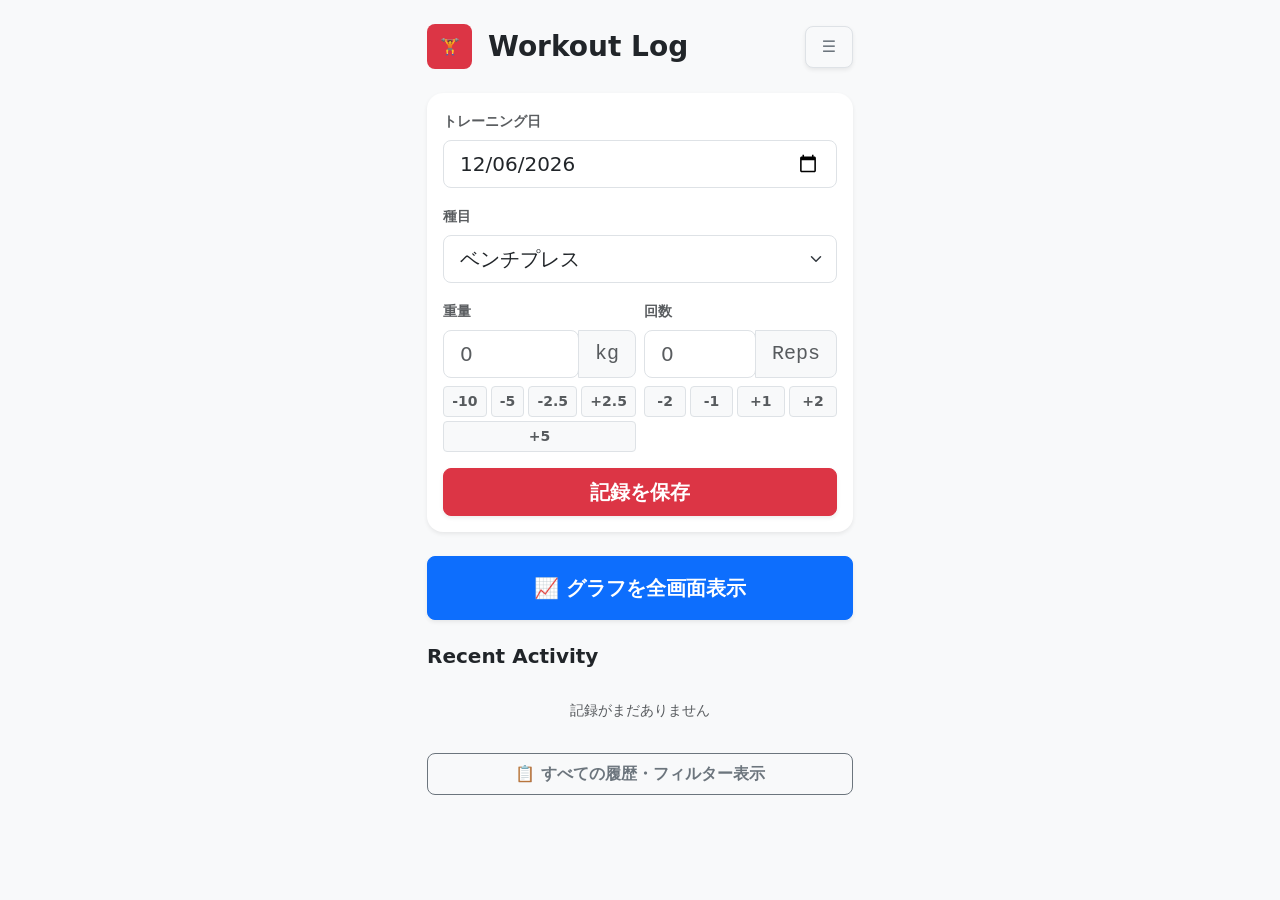
==== index.html @ b5d05ced "home.html→index.html" ====
<!DOCTYPE html>
<html lang="ja">
<head>
    <meta charset="UTF-8">
    <meta name="viewport" content="width=device-width, initial-scale=1.0, maximum-scale=1.0, user-scalable=no">
    <title>Workout Log PWA</title>
    <link rel="manifest" href="manifest.json">
    <link rel="apple-touch-icon" href="data:image/svg+xml;utf8,<svg xmlns='http://www.w3.org' viewBox='0 0 512 512' width='512' height='512'><rect width='512' height='512' rx='100' fill='%23ff5722'/><circle cx='256' cy='256' r='120' fill='%23ffffff'/><rect x='206' y='206' width='100' height='100' fill='%23ff5722'/></svg>">
    
    <!-- ローカルライブラリ・CSSの読み込み -->
    <link href="css/lib/bootstrap.min.css" rel="stylesheet">
    <link href="css/home.css" rel="stylesheet" >

    <script src="js/lib/dexie.min.js"></script>
    <script src="js/lib/chart.umd.min.js"></script>
    <script src="js/lib/bootstrap.min.js"></script>
</head>
<body>
    <!-- メインコンテナ（スマホ幅に最適化） -->
    <div class="container-sm py-4">
        
        <!-- ヘッダーエリア（右端にメニューを開く三本線ボタンを配置） -->
        <div class="d-flex align-items-center justify-content-between mb-4">
            <div class="d-flex align-items-center">
                <div class="header-icon bg-danger text-white rounded-3 p-2 me-3 d-flex align-items-center justify-content-center">
                    🏋️
                </div>
                <h1 class="h3 mb-0 fw-bold">Workout Log</h1>
            </div>
            <!-- ☰ ハンバーガーメニューを開くボタン（横からヌルッと出ます） -->
            <button class="btn btn-light border shadow-sm rounded-3 py-2 px-3 text-secondary" type="button" data-bs-toggle="offcanvas" data-bs-target="#menuOffcanvas" aria-controls="menuOffcanvas">
                ☰
            </button>
        </div>
        
        <!-- 1. 入力フォームエリア -->
        <div class="card border-0 shadow-sm rounded-4 p-3 mb-4">
            <div class="mb-3">
                <label class="form-label small fw-bold text-muted">トレーニング日</label>
                <input type="date" id="date-input" class="form-control form-control-lg rounded-3">
            </div>

            <div class="mb-3">
                <label class="form-label small fw-bold text-muted">種目</label>
                <select id="exercise-select" class="form-select form-select-lg rounded-3">
                    <option value="Bench Press">ベンチプレス</option>
                    <option value="Squat">スクワット</option>
                    <option value="Deadlift">デッドリフト</option>
                </select>
            </div>

            <!-- 重量と回数の入力 ＋ クイック増減ボタン -->
            <div class="row g-2 mb-3">
                <!-- 重量（kg）の増減 -->
                <div class="col-6">
                    <label class="form-label small fw-bold text-muted">重量</label>
                    <div class="input-group input-group-lg mb-2">
                        <input type="number" id="weight-input" class="form-control rounded-3" placeholder="0" inputmode="decimal">
                        <span class="input-group-text bg-light text-muted font-monospace small">kg</span>
                    </div>
                    <div class="d-flex flex-wrap gap-1">
                        <button class="btn btn-light btn-sm flex-fill border text-muted fw-bold" onclick="adjustValue('weight', -10)">-10</button>
                        <button class="btn btn-light btn-sm flex-fill border text-muted fw-bold" onclick="adjustValue('weight', -5)">-5</button>
                        <button class="btn btn-light btn-sm flex-fill border text-muted fw-bold" onclick="adjustValue('weight', -2.5)">-2.5</button>
                        <button class="btn btn-light btn-sm flex-fill border text-muted fw-bold" onclick="adjustValue('weight', 2.5)">+2.5</button>
                        <button class="btn btn-light btn-sm flex-fill border text-muted fw-bold" onclick="adjustValue('weight', 5)">+5</button>
                    </div>
                </div>

                <!-- 回数（Reps）の増減 -->
                <div class="col-6">
                    <label class="form-label small fw-bold text-muted">回数</label>
                    <div class="input-group input-group-lg mb-2">
                        <input type="number" id="reps-input" class="form-control rounded-3" placeholder="0" inputmode="numeric">
                        <span class="input-group-text bg-light text-muted font-monospace small">Reps</span>
                    </div>
                    <div class="d-flex flex-wrap gap-1">
                        <button class="btn btn-light btn-sm flex-fill border text-muted fw-bold" onclick="adjustValue('reps', -2)">-2</button>
                        <button class="btn btn-light btn-sm flex-fill border text-muted fw-bold" onclick="adjustValue('reps', -1)">-1</button>
                        <button class="btn btn-light btn-sm flex-fill border text-muted fw-bold" onclick="adjustValue('reps', 1)">+1</button>
                        <button class="btn btn-light btn-sm flex-fill border text-muted fw-bold" onclick="adjustValue('reps', 2)">+2</button>
                    </div>
                </div>
            </div>
            <button class="btn btn-danger btn-lg w-100 fw-bold rounded-3 shadow-sm" onclick="addRecord()">記録を保存</button>
        </div>

        <!-- 2. グラフ全画面表示ボタン -->
        <div class="mb-4">
            <button class="btn btn-primary btn-lg w-100 fw-bold rounded-3 shadow-sm py-3" onclick="openChartModal()">
                📈 グラフを全画面表示
            </button>
        </div>

        <!-- 3. メイン画面側の簡易履歴（直近5件のみを制限表示） -->
        <div class="mb-4">
            <h5 class="fw-bold mb-3 text-dark">Recent Activity</h5>
            <!-- JavaScriptでここに最新5件が自動生成されます -->
            <div id="recent-history-container" class="d-flex flex-column gap-2 mb-3"></div>
            
            <!-- 全履歴・フィルター画面を起動するボタン -->
            <button class="btn btn-outline-secondary w-100 fw-bold rounded-3 py-2" onclick="openHistoryModal()">
                📋 すべての履歴・フィルター表示
            </button>
        </div>

    </div> <!-- メインコンテナ終了 -->

    <!-- ==========================================
    4. ハンバーガーメニュー（データ管理をスッキリ収納）
    ========================================== -->
    <div class="offcanvas offcanvas-end bg-dark text-white" tabindex="-1" id="menuOffcanvas" aria-labelledby="menuOffcanvasLabel" style="max-width: 300px;">
        <div class="offcanvas-header border-bottom border-secondary py-3">
            <h5 class="offcanvas-title fw-bold text-warning" id="menuOffcanvasLabel">Menu</h5>
            <button type="button" class="btn-close btn-close-white" data-bs-dismiss="offcanvas" aria-label="Close"></button>
        </div>
        <div class="offcanvas-body p-3">
            <h6 class="fw-bold text-muted small text-uppercase mb-3">Data Management</h6>
            <p class="small text-white-50 mb-3">機種変更時のデータ移行時のバックアップを実施できます。</p>
            <div class="d-grid gap-2">
                <button class="btn btn-outline-light fw-bold text-start py-2.5" onclick="exportData()">📤 データを書き出す</button>
                <label class="btn btn-outline-warning fw-bold text-start mb-0 py-2.5" style="cursor: pointer;">
                    📥 データを読み込む
                    <input type="file" id="import-file" accept=".json" onchange="importData(event)" style="display:none;">
                </label>
            </div>
        </div>
    </div>


    <!-- ==========================================
    5. グラフ用全画面モーダル本体
    ========================================== -->
    <div class="modal fade" id="chartModal" tabindex="-1" aria-hidden="true">
        <div class="modal-dialog modal-fullscreen">
            <div class="modal-content border-0">
                <div class="modal-header bg-dark text-white border-0 py-3">
                    <h5 class="modal-title fw-bold" id="modal-title-text">Analytics</h5>
                    <button type="button" class="btn-close btn-close-white" onclick="closeChartModal()"></button>
                </div>
                <div class="modal-body bg-light p-3 d-flex flex-column">
                    
                    <!-- 期間切り替えタブ -->
                    <ul class="nav nav-pills nav-fill bg-white p-1 rounded-3 shadow-sm mb-2" id="periodTab">
                        <li class="nav-item">
                            <button class="nav-link active fw-bold py-2" id="btn-day" onclick="changePeriod('day')" type="button">日別</button>
                        </li>
                        <li class="nav-item">
                            <button class="nav-link fw-bold py-2" id="btn-month" onclick="changePeriod('month')" type="button">月別</button>
                        </li>
                        <li class="nav-item">
                            <button class="nav-link fw-bold py-2" id="btn-year" onclick="changePeriod('year')" type="button">年別</button>
                        </li>
                    </ul>
                    
                    <!-- 年別フィルター（月別選択時のみ自動出現） -->
                    <div id="year-filter-container" class="mb-2" style="display: none;">
                        <select id="year-select" class="form-select form-select-sm rounded-3 fw-bold text-muted" onchange="updateChart()"></select>
                    </div>
                    
                    <!-- グラフタイプ切り替えタブ -->
                    <ul class="nav nav-pills nav-fill bg-white p-1 rounded-3 mb-3 border shadow-sm" id="chartTypeTab" style="font-size: 14px;">
                        <li class="nav-item">
                            <button class="nav-link active fw-bold py-1 text-secondary" id="btn-type-line" onclick="changeChartType('line')" type="button">📈 折れ線 (最高回数)</button>
                        </li>
                        <li class="nav-item">
                            <button class="nav-link fw-bold py-1 text-secondary" id="btn-type-bar" onclick="changeChartType('bar')" type="button">📊 棒グラフ (総負荷量)</button>
                        </li>
                    </ul>
                    
                    <!-- グラフキャンバスエリア -->
                    <div class="card border-0 shadow-sm rounded-4 p-3 flex-grow-1 d-flex align-items-center justify-content-center bg-white" style="min-height: 300px;">
                        <canvas id="weightChart"></canvas>
                    </div>
                </div>
            </div>
        </div>
    </div>


    <!-- ==========================================
    6. 重量・日付フィルター付き 全画面履歴モーダル本体
    ========================================== -->
    <div class="modal fade" id="historyModal" tabindex="-1" aria-hidden="true">
        <div class="modal-dialog modal-fullscreen">
            <div class="modal-content border-0">
                <div class="modal-header bg-dark text-white border-0 py-3">
                    <h5 class="modal-title fw-bold" id="history-modal-title-text">All History Logs</h5>
                    <button type="button" class="btn-close btn-close-white" onclick="closeHistoryModal()"></button>
                </div>
                <div class="modal-body bg-light p-3 d-flex flex-column" style="overflow-y: auto;">
                    
                    <!-- 🟢 フィルター設定カード -->
                    <div class="card border-0 shadow-sm rounded-3 p-3 mb-3 bg-white">
                        <div class="row g-2">
                            <!-- 重量絞り込みセレクトボックス -->
                            <div class="col-12 mb-1">
                                <label class="form-label small fw-bold text-muted mb-1">重量で絞り込み</label>
                                <select id="filter-weight-select" class="form-select form-select-sm rounded-2 text-muted fw-bold" onchange="filterHistoryList()">
                                    <!-- 過去に扱った重量が自動で入ります -->
                                </select>
                            </div>
                            <!-- 日付範囲カレンダー -->
                            <div class="col-6">
                                <label class="form-label small fw-bold text-muted mb-1">開始日</label>
                                <input type="date" id="filter-start-date" class="form-control form-control-sm rounded-2 text-muted" onchange="filterHistoryList()">
                            </div>
                            <div class="col-6">
                                <label class="form-label small fw-bold text-muted mb-1">終了日</label>
                                <input type="date" id="filter-end-date" class="form-control form-control-sm rounded-2 text-muted" onchange="filterHistoryList()">
                            </div>
                        </div>
                    </div>

                    <!-- 🟢 フィルターされた全履歴が並ぶコンテナ -->
                    <div id="full-history-container" class="d-flex flex-column gap-2 pb-4">
                        <!-- ここにJavaScriptで1件ずつ履歴カードが出現します -->
                    </div>
                </div>
            </div>
        </div>
    </div>

    <!-- 自作ライブラリ-->
    <script src="js/app.js"></script>
    <script src="js/backup.js"></script>
    <script src="js/chart.js"></script>
</body>
</html>
---- css/home.css ----
/* 📄 css/home.css */

body {
    background-color: #f8f9fa;
    /* スマホ特有の「引っ張ってリロード」される不快なバウンス動きを防止 */
    overscroll-behavior-y: contain;
}

/* スマホ用コンテナの最大幅調整 */
.container-sm {
    max-width: 450px;
}

/* ヘッダーアイコンのサイズ固定 */
.header-icon {
    width: 45px;
    height: 45px;
}

/* 履歴リストの文字がスマホ画面からはみ出さないための調整 */
.history-list-item {
    font-size: 15px;
}

/* 履歴内の一発削除×ボタンのサイズ・配置調整 */
.btn-delete-item {
    width: 30px;
    height: 30px;
    line-height: 1;
}
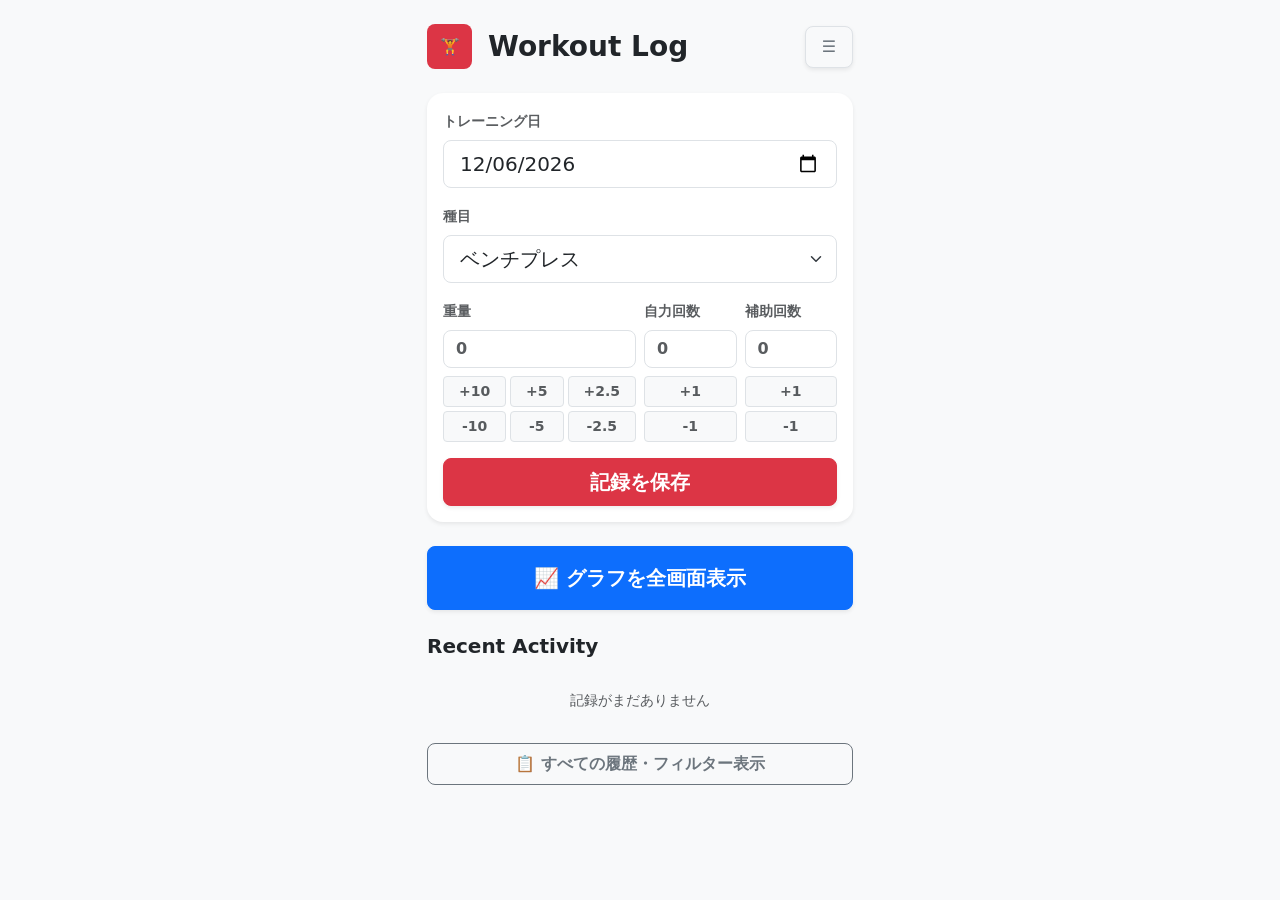
==== commit 21756ae5: "補助回数追加" ====
--- a/index.html
+++ b/index.html
@@ -16,10 +16,11 @@
     <script src="js/lib/bootstrap.min.js"></script>
 </head>
 <body>
+
     <!-- メインコンテナ（スマホ幅に最適化） -->
     <div class="container-sm py-4">
         
-        <!-- ヘッダーエリア（右端にメニューを開く三本線ボタンを配置） -->
+        <!-- ヘッダーエリア（右端にメニューボタンを配置） -->
         <div class="d-flex align-items-center justify-content-between mb-4">
             <div class="d-flex align-items-center">
                 <div class="header-icon bg-danger text-white rounded-3 p-2 me-3 d-flex align-items-center justify-content-center">
@@ -27,13 +28,12 @@
                 </div>
                 <h1 class="h3 mb-0 fw-bold">Workout Log</h1>
             </div>
-            <!-- ☰ ハンバーガーメニューを開くボタン（横からヌルッと出ます） -->
-            <button class="btn btn-light border shadow-sm rounded-3 py-2 px-3 text-secondary" type="button" data-bs-toggle="offcanvas" data-bs-target="#menuOffcanvas" aria-controls="menuOffcanvas">
+            <button class="btn btn-light border shadow-sm rounded-3 py-2 px-3 text-secondary" type="button" data-bs-toggle="offcanvas" data-bs-target="#menuOffcanvas">
                 ☰
             </button>
         </div>
         
-        <!-- 1. 入力フォームエリア -->
+        <!-- 1. 入力フォームカード（重量・自力・補助の3列構成） -->
         <div class="card border-0 shadow-sm rounded-4 p-3 mb-4">
             <div class="mb-3">
                 <label class="form-label small fw-bold text-muted">トレーニング日</label>
@@ -44,41 +44,49 @@
                 <label class="form-label small fw-bold text-muted">種目</label>
                 <select id="exercise-select" class="form-select form-select-lg rounded-3">
                     <option value="Bench Press">ベンチプレス</option>
-                    <option value="Squat">スクワット</option>
-                    <option value="Deadlift">デッドリフト</option>
+                    <option value="Dumbbell Press">ダンベルプレス</option>
                 </select>
             </div>
 
-            <!-- 重量と回数の入力 ＋ クイック増減ボタン -->
+            <!-- スマホの片手操作がしやすいよう、横並び3列のレイアウトに最適化 -->
             <div class="row g-2 mb-3">
-                <!-- 重量（kg）の増減 -->
+                <!-- 重量（kg） -->
                 <div class="col-6">
                     <label class="form-label small fw-bold text-muted">重量</label>
-                    <div class="input-group input-group-lg mb-2">
-                        <input type="number" id="weight-input" class="form-control rounded-3" placeholder="0" inputmode="decimal">
-                        <span class="input-group-text bg-light text-muted font-monospace small">kg</span>
+                    <div class="input-group input-group-md mb-2">
+                        <input type="number" id="weight-input" class="form-control rounded-3 fw-bold" placeholder="0" inputmode="decimal">
                     </div>
                     <div class="d-flex flex-wrap gap-1">
-                        <button class="btn btn-light btn-sm flex-fill border text-muted fw-bold" onclick="adjustValue('weight', -10)">-10</button>
-                        <button class="btn btn-light btn-sm flex-fill border text-muted fw-bold" onclick="adjustValue('weight', -5)">-5</button>
-                        <button class="btn btn-light btn-sm flex-fill border text-muted fw-bold" onclick="adjustValue('weight', -2.5)">-2.5</button>
-                        <button class="btn btn-light btn-sm flex-fill border text-muted fw-bold" onclick="adjustValue('weight', 2.5)">+2.5</button>
-                        <button class="btn btn-light btn-sm flex-fill border text-muted fw-bold" onclick="adjustValue('weight', 5)">+5</button>
-                    </div>
-                </div>
-
-                <!-- 回数（Reps）の増減 -->
-                <div class="col-6">
-                    <label class="form-label small fw-bold text-muted">回数</label>
-                    <div class="input-group input-group-lg mb-2">
-                        <input type="number" id="reps-input" class="form-control rounded-3" placeholder="0" inputmode="numeric">
-                        <span class="input-group-text bg-light text-muted font-monospace small">Reps</span>
-                    </div>
-                    <div class="d-flex flex-wrap gap-1">
-                        <button class="btn btn-light btn-sm flex-fill border text-muted fw-bold" onclick="adjustValue('reps', -2)">-2</button>
-                        <button class="btn btn-light btn-sm flex-fill border text-muted fw-bold" onclick="adjustValue('reps', -1)">-1</button>
-                        <button class="btn btn-light btn-sm flex-fill border text-muted fw-bold" onclick="adjustValue('reps', 1)">+1</button>
-                        <button class="btn btn-light btn-sm flex-fill border text-muted fw-bold" onclick="adjustValue('reps', 2)">+2</button>
+                        <button class="btn btn-light btn-sm flex-fill border text-muted fw-bold hold-btn" data-type="weight" data-amount="10">+10</button>
+                        <button class="btn btn-light btn-sm flex-fill border text-muted fw-bold hold-btn" data-type="weight" data-amount="5">+5</button>
+                        <button class="btn btn-light btn-sm flex-fill border text-muted fw-bold hold-btn" data-type="weight" data-amount="2.5">+2.5</button>
+                        <button class="btn btn-light btn-sm flex-fill border text-muted fw-bold hold-btn" data-type="weight" data-amount="-10">-10</button>
+                        <button class="btn btn-light btn-sm flex-fill border text-muted fw-bold hold-btn" data-type="weight" data-amount="-5">-5</button>
+                        <button class="btn btn-light btn-sm flex-fill border text-muted fw-bold hold-btn" data-type="weight" data-amount="-2.5">-2.5</button>
+                    </div>
+                </div>
+
+                <!-- 自力回数（Reps） -->
+                <div class="col-3">
+                    <label class="form-label small fw-bold text-muted">自力回数</label>
+                    <div class="input-group input-group-md mb-2">
+                        <input type="number" id="reps-input" class="form-control rounded-3 fw-bold" placeholder="0" inputmode="numeric">
+                    </div>
+                    <div class="d-flex flex-column gap-1">
+                        <button class="btn btn-light btn-sm border text-muted fw-bold py-1 hold-btn" data-type="reps" data-amount="1">+1</button>
+                        <button class="btn btn-light btn-sm border text-muted fw-bold py-1 hold-btn" data-type="reps" data-amount="-1">-1</button>
+                    </div>
+                </div>
+
+                <!-- 🟢 新設：補助回数（Assist Reps） -->
+                <div class="col-3">
+                    <label class="form-label small fw-bold text-muted text-nowrap">補助回数</label>
+                    <div class="input-group input-group-md mb-2">
+                        <input type="number" id="assist-input" class="form-control rounded-3 fw-bold" placeholder="0" inputmode="numeric">
+                    </div>
+                    <div class="d-flex flex-column gap-1">
+                        <button class="btn btn-light btn-sm border text-muted fw-bold py-1 hold-btn" data-type="assist" data-amount="1">+1</button>
+                        <button class="btn btn-light btn-sm border text-muted fw-bold py-1 hold-btn" data-type="assist" data-amount="-1">-1</button>
                     </div>
                 </div>
             </div>
@@ -92,10 +100,10 @@
             </button>
         </div>
 
-        <!-- 3. メイン画面側の簡易履歴（直近5件のみを制限表示） -->
+        <!-- 3. メイン画面側：直近5件制限の簡易履歴リスト -->
         <div class="mb-4">
             <h5 class="fw-bold mb-3 text-dark">Recent Activity</h5>
-            <!-- JavaScriptでここに最新5件が自動生成されます -->
+            <!-- ここにJavaScriptで最新5件が自動生成されます -->
             <div id="recent-history-container" class="d-flex flex-column gap-2 mb-3"></div>
             
             <!-- 全履歴・フィルター画面を起動するボタン -->
@@ -105,18 +113,17 @@
         </div>
 
     </div> <!-- メインコンテナ終了 -->
-
     <!-- ==========================================
-    4. ハンバーガーメニュー（データ管理をスッキリ収納）
+    4. ハンバーガーメニュー（データ管理を収納）
     ========================================== -->
-    <div class="offcanvas offcanvas-end bg-dark text-white" tabindex="-1" id="menuOffcanvas" aria-labelledby="menuOffcanvasLabel" style="max-width: 300px;">
+    <div class="offcanvas offcanvas-end bg-dark text-white" tabindex="-1" id="menuOffcanvas" style="max-width: 300px;">
         <div class="offcanvas-header border-bottom border-secondary py-3">
-            <h5 class="offcanvas-title fw-bold text-warning" id="menuOffcanvasLabel">Menu</h5>
-            <button type="button" class="btn-close btn-close-white" data-bs-dismiss="offcanvas" aria-label="Close"></button>
+            <h5 class="offcanvas-title fw-bold text-warning">Menu</h5>
+            <button type="button" class="btn-close btn-close-white" data-bs-dismiss="offcanvas"></button>
         </div>
         <div class="offcanvas-body p-3">
             <h6 class="fw-bold text-muted small text-uppercase mb-3">Data Management</h6>
-            <p class="small text-white-50 mb-3">機種変更時のデータ移行時のバックアップを実施できます。</p>
+            <p class="small text-white-50 mb-3">データ移行やバックアップはここで行えます。</p>
             <div class="d-grid gap-2">
                 <button class="btn btn-outline-light fw-bold text-start py-2.5" onclick="exportData()">📤 データを書き出す</button>
                 <label class="btn btn-outline-warning fw-bold text-start mb-0 py-2.5" style="cursor: pointer;">
@@ -129,7 +136,7 @@
 
 
     <!-- ==========================================
-    5. グラフ用全画面モーダル本体
+    5. グラフ用全画面モーダル本体（補助込みの選択肢を統合）
     ========================================== -->
     <div class="modal fade" id="chartModal" tabindex="-1" aria-hidden="true">
         <div class="modal-dialog modal-fullscreen">
@@ -142,29 +149,27 @@
                     
                     <!-- 期間切り替えタブ -->
                     <ul class="nav nav-pills nav-fill bg-white p-1 rounded-3 shadow-sm mb-2" id="periodTab">
+                        <li class="nav-item"><button class="nav-link active fw-bold py-2" id="btn-day" onclick="changePeriod('day')" type="button">日別</button></li>
+                        <li class="nav-item"><button class="nav-link fw-bold py-2" id="btn-month" onclick="changePeriod('month')" type="button">月別</button></li>
+                        <li class="nav-item"><button class="nav-link fw-bold py-2" id="btn-year" onclick="changePeriod('year')" type="button">年別</button></li>
+                    </ul>
+                    
+                    <!-- 年別フィルター（月別選択時のみ出現） -->
+                    <div id="year-filter-container" class="mb-2" style="display: none;">
+                        <select id="year-select" class="form-select form-select-sm rounded-3 fw-bold text-muted" onchange="updateChart()"></select>
+                    </div>
+                    
+                    <!-- 🟢 グラフタイプ切り替えタブ（3つのパターンに拡張） -->
+                    <ul class="nav nav-pills nav-fill bg-white p-1 rounded-3 mb-3 border shadow-sm" id="chartTypeTab" style="font-size: 13px;">
                         <li class="nav-item">
-                            <button class="nav-link active fw-bold py-2" id="btn-day" onclick="changePeriod('day')" type="button">日別</button>
+                            <button class="nav-link active fw-bold py-1 text-secondary" id="btn-type-line" onclick="changeChartType('line')" type="button">📈 自力のみ</button>
                         </li>
                         <li class="nav-item">
-                            <button class="nav-link fw-bold py-2" id="btn-month" onclick="changePeriod('month')" type="button">月別</button>
+                            <!-- 🟢 新設：補助回数込みの折れ線グラフ切り替えボタン -->
+                            <button class="nav-link fw-bold py-1 text-secondary" id="btn-type-line-assist" onclick="changeChartType('line-assist')" type="button">💪 補助込み</button>
                         </li>
                         <li class="nav-item">
-                            <button class="nav-link fw-bold py-2" id="btn-year" onclick="changePeriod('year')" type="button">年別</button>
-                        </li>
-                    </ul>
-                    
-                    <!-- 年別フィルター（月別選択時のみ自動出現） -->
-                    <div id="year-filter-container" class="mb-2" style="display: none;">
-                        <select id="year-select" class="form-select form-select-sm rounded-3 fw-bold text-muted" onchange="updateChart()"></select>
-                    </div>
-                    
-                    <!-- グラフタイプ切り替えタブ -->
-                    <ul class="nav nav-pills nav-fill bg-white p-1 rounded-3 mb-3 border shadow-sm" id="chartTypeTab" style="font-size: 14px;">
-                        <li class="nav-item">
-                            <button class="nav-link active fw-bold py-1 text-secondary" id="btn-type-line" onclick="changeChartType('line')" type="button">📈 折れ線 (最高回数)</button>
-                        </li>
-                        <li class="nav-item">
-                            <button class="nav-link fw-bold py-1 text-secondary" id="btn-type-bar" onclick="changeChartType('bar')" type="button">📊 棒グラフ (総負荷量)</button>
+                            <button class="nav-link fw-bold py-1 text-secondary" id="btn-type-bar" onclick="changeChartType('bar')" type="button">📊 総負荷量</button>
                         </li>
                     </ul>
                     
@@ -179,7 +184,7 @@
 
 
     <!-- ==========================================
-    6. 重量・日付フィルター付き 全画面履歴モーダル本体
+    6. 重量・補助・日付フィルター付き 全画面履歴モーダル本体
     ========================================== -->
     <div class="modal fade" id="historyModal" tabindex="-1" aria-hidden="true">
         <div class="modal-dialog modal-fullscreen">
@@ -190,14 +195,21 @@
                 </div>
                 <div class="modal-body bg-light p-3 d-flex flex-column" style="overflow-y: auto;">
                     
-                    <!-- 🟢 フィルター設定カード -->
+                    <!-- 🟢 フィルター設定カード（補助選択を追加） -->
                     <div class="card border-0 shadow-sm rounded-3 p-3 mb-3 bg-white">
                         <div class="row g-2">
-                            <!-- 重量絞り込みセレクトボックス -->
-                            <div class="col-12 mb-1">
+                            <!-- 重量絞り込み -->
+                            <div class="col-6">
                                 <label class="form-label small fw-bold text-muted mb-1">重量で絞り込み</label>
-                                <select id="filter-weight-select" class="form-select form-select-sm rounded-2 text-muted fw-bold" onchange="filterHistoryList()">
-                                    <!-- 過去に扱った重量が自動で入ります -->
+                                <select id="filter-weight-select" class="form-select form-select-sm rounded-2 text-muted fw-bold" onchange="filterHistoryList()"></select>
+                            </div>
+                            <!-- 🟢 新設：補助回数の有無フィルター -->
+                            <div class="col-6">
+                                <label class="form-label small fw-bold text-muted mb-1">補助回数</label>
+                                <select id="filter-assist-select" class="form-select form-select-sm rounded-2 text-muted fw-bold" onchange="filterHistoryList()">
+                                    <option value="all">すべて</option>
+                                    <option value="has-assist">補助ありのみ</option>
+                                    <option value="no-assist">自力のみ</option>
                                 </select>
                             </div>
                             <!-- 日付範囲カレンダー -->
@@ -212,16 +224,14 @@
                         </div>
                     </div>
 
-                    <!-- 🟢 フィルターされた全履歴が並ぶコンテナ -->
-                    <div id="full-history-container" class="d-flex flex-column gap-2 pb-4">
-                        <!-- ここにJavaScriptで1件ずつ履歴カードが出現します -->
-                    </div>
+                    <!-- フィルターされた全履歴が並ぶコンテナ -->
+                    <div id="full-history-container" class="d-flex flex-column gap-2 pb-4"></div>
                 </div>
             </div>
         </div>
     </div>
 
-    <!-- 自作ライブラリ-->
+    <!-- 各種JavaScriptライブラリの読み込み -->
     <script src="js/app.js"></script>
     <script src="js/backup.js"></script>
     <script src="js/chart.js"></script>
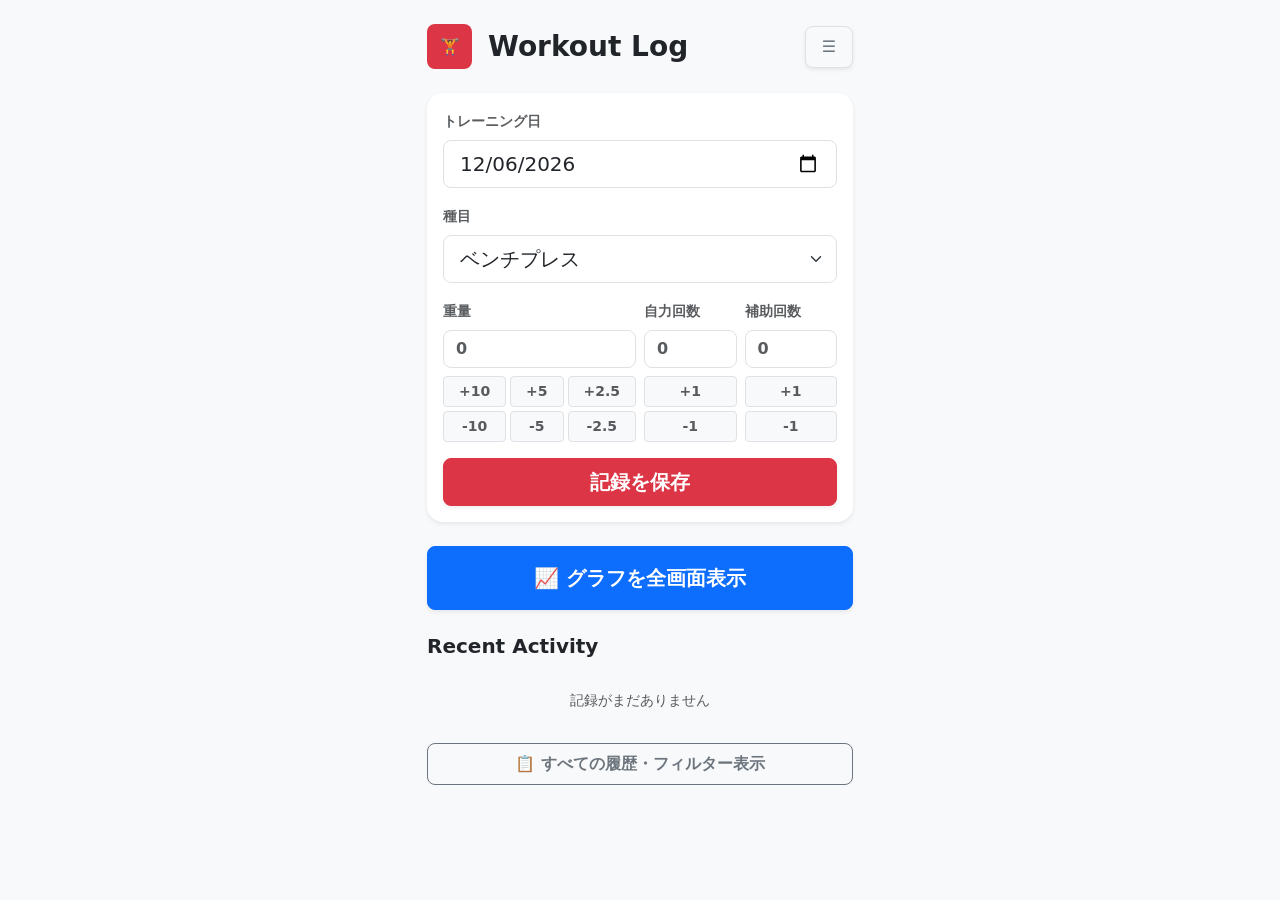
==== commit 7d540375: "補助込棒グラフ追加" ====
--- a/index.html
+++ b/index.html
@@ -134,9 +134,8 @@
         </div>
     </div>
 
-
     <!-- ==========================================
-    5. グラフ用全画面モーダル本体（補助込みの選択肢を統合）
+    5. グラフ用全画面モーダル本体（4つのタブに拡張）
     ========================================== -->
     <div class="modal fade" id="chartModal" tabindex="-1" aria-hidden="true">
         <div class="modal-dialog modal-fullscreen">
@@ -159,19 +158,27 @@
                         <select id="year-select" class="form-select form-select-sm rounded-3 fw-bold text-muted" onchange="updateChart()"></select>
                     </div>
                     
-                    <!-- 🟢 グラフタイプ切り替えタブ（3つのパターンに拡張） -->
-                    <ul class="nav nav-pills nav-fill bg-white p-1 rounded-3 mb-3 border shadow-sm" id="chartTypeTab" style="font-size: 13px;">
-                        <li class="nav-item">
-                            <button class="nav-link active fw-bold py-1 text-secondary" id="btn-type-line" onclick="changeChartType('line')" type="button">📈 自力のみ</button>
-                        </li>
-                        <li class="nav-item">
-                            <!-- 🟢 新設：補助回数込みの折れ線グラフ切り替えボタン -->
-                            <button class="nav-link fw-bold py-1 text-secondary" id="btn-type-line-assist" onclick="changeChartType('line-assist')" type="button">💪 補助込み</button>
-                        </li>
-                        <li class="nav-item">
-                            <button class="nav-link fw-bold py-1 text-secondary" id="btn-type-bar" onclick="changeChartType('bar')" type="button">📊 総負荷量</button>
-                        </li>
-                    </ul>
+                    <!-- 🟢 変更：グラフタイプ切り替えタブ（4つのパターンに拡張してスマホで行を分けました） -->
+                    <div class="card border-0 shadow-sm rounded-3 p-2 mb-3 bg-white">
+                        <!-- 上段：折れ線2択 -->
+                        <ul class="nav nav-pills nav-fill bg-light p-1 rounded-2 mb-1 border" id="chartTypeTabLine" style="font-size: 13px;">
+                            <li class="nav-item">
+                                <button class="nav-link active fw-bold py-1 text-secondary" id="btn-type-line" onclick="changeChartType('line')" type="button">📈 自力のみ (回数)</button>
+                            </li>
+                            <li class="nav-item">
+                                <button class="nav-link fw-bold py-1 text-secondary" id="btn-type-line-assist" onclick="changeChartType('line-assist')" type="button">💪 補助込み (回数)</button>
+                            </li>
+                        </ul>
+                        <!-- 下段：棒グラフ2択 -->
+                        <ul class="nav nav-pills nav-fill bg-light p-1 rounded-2 border" id="chartTypeTabBar" style="font-size: 13px;">
+                            <li class="nav-item">
+                                <button class="nav-link fw-bold py-1 text-secondary" id="btn-type-bar" onclick="changeChartType('bar')" type="button">📊 自力のみ (総重量)</button>
+                            </li>
+                            <li class="nav-item">
+                                <button class="nav-link fw-bold py-1 text-secondary" id="btn-type-bar-assist" onclick="changeChartType('bar-assist')" type="button">🧱 補助込み (総重量)</button>
+                            </li>
+                        </ul>
+                    </div>
                     
                     <!-- グラフキャンバスエリア -->
                     <div class="card border-0 shadow-sm rounded-4 p-3 flex-grow-1 d-flex align-items-center justify-content-center bg-white" style="min-height: 300px;">
@@ -195,7 +202,7 @@
                 </div>
                 <div class="modal-body bg-light p-3 d-flex flex-column" style="overflow-y: auto;">
                     
-                    <!-- 🟢 フィルター設定カード（補助選択を追加） -->
+                    <!-- フィルター設定カード -->
                     <div class="card border-0 shadow-sm rounded-3 p-3 mb-3 bg-white">
                         <div class="row g-2">
                             <!-- 重量絞り込み -->
@@ -203,7 +210,7 @@
                                 <label class="form-label small fw-bold text-muted mb-1">重量で絞り込み</label>
                                 <select id="filter-weight-select" class="form-select form-select-sm rounded-2 text-muted fw-bold" onchange="filterHistoryList()"></select>
                             </div>
-                            <!-- 🟢 新設：補助回数の有無フィルター -->
+                            <!-- 補助回数の有無フィルター -->
                             <div class="col-6">
                                 <label class="form-label small fw-bold text-muted mb-1">補助回数</label>
                                 <select id="filter-assist-select" class="form-select form-select-sm rounded-2 text-muted fw-bold" onchange="filterHistoryList()">
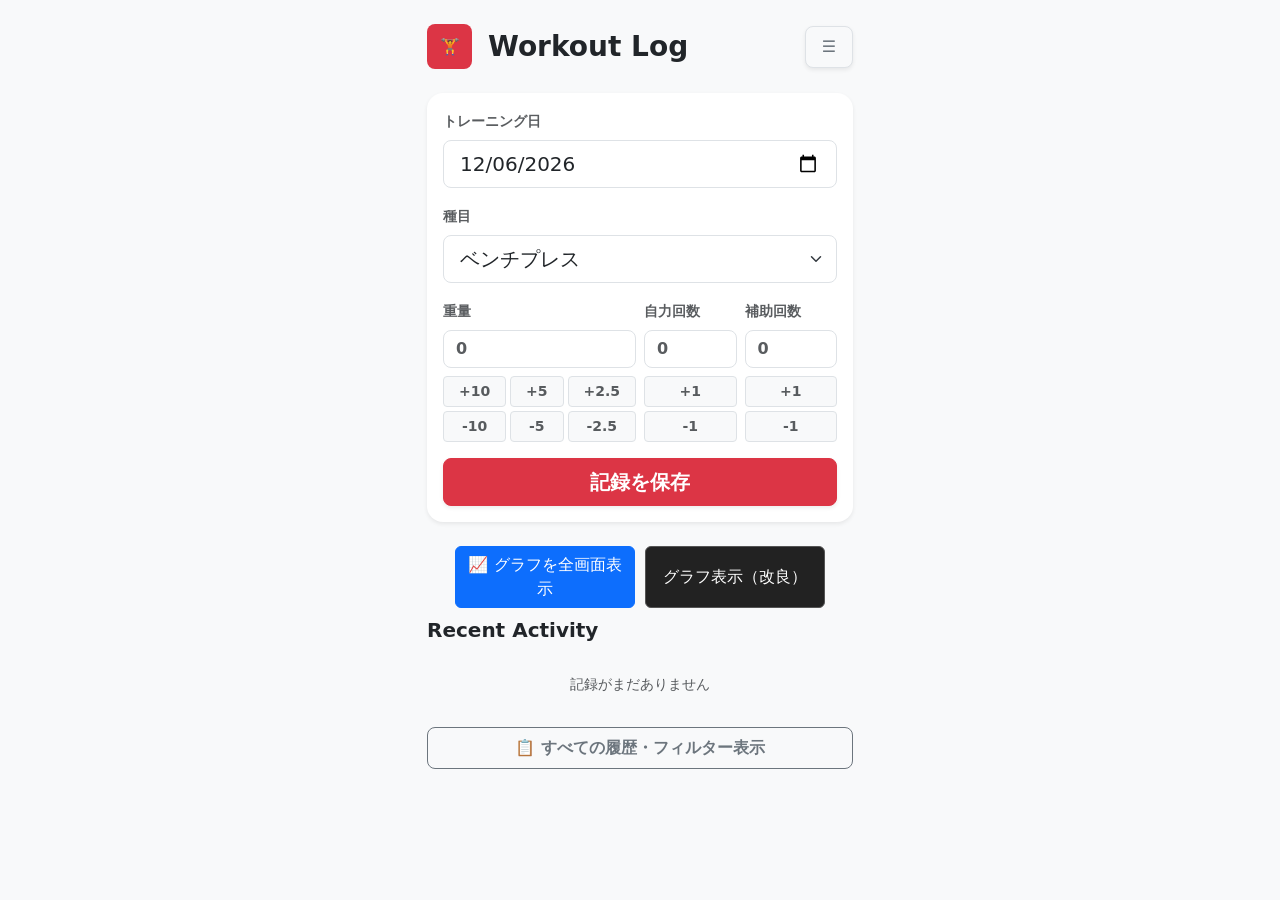
==== commit 3cc1361b: "グラフ描画改良版追加" ====
--- a/index.html
+++ b/index.html
@@ -1,38 +1,43 @@
 <!DOCTYPE html>
 <html lang="ja">
+
 <head>
     <meta charset="UTF-8">
     <meta name="viewport" content="width=device-width, initial-scale=1.0, maximum-scale=1.0, user-scalable=no">
     <title>Workout Log PWA</title>
     <link rel="manifest" href="manifest.json">
-    <link rel="apple-touch-icon" href="data:image/svg+xml;utf8,<svg xmlns='http://www.w3.org' viewBox='0 0 512 512' width='512' height='512'><rect width='512' height='512' rx='100' fill='%23ff5722'/><circle cx='256' cy='256' r='120' fill='%23ffffff'/><rect x='206' y='206' width='100' height='100' fill='%23ff5722'/></svg>">
-    
+    <link rel="apple-touch-icon"
+        href="data:image/svg+xml;utf8,<svg xmlns='http://www.w3.org' viewBox='0 0 512 512' width='512' height='512'><rect width='512' height='512' rx='100' fill='%23ff5722'/><circle cx='256' cy='256' r='120' fill='%23ffffff'/><rect x='206' y='206' width='100' height='100' fill='%23ff5722'/></svg>">
+
     <!-- ローカルライブラリ・CSSの読み込み -->
     <link href="css/lib/bootstrap.min.css" rel="stylesheet">
-    <link href="css/home.css" rel="stylesheet" >
+    <link href="css/home.css" rel="stylesheet">
 
     <script src="js/lib/dexie.min.js"></script>
     <script src="js/lib/chart.umd.min.js"></script>
     <script src="js/lib/bootstrap.min.js"></script>
 </head>
+
 <body>
 
     <!-- メインコンテナ（スマホ幅に最適化） -->
     <div class="container-sm py-4">
-        
+
         <!-- ヘッダーエリア（右端にメニューボタンを配置） -->
         <div class="d-flex align-items-center justify-content-between mb-4">
             <div class="d-flex align-items-center">
-                <div class="header-icon bg-danger text-white rounded-3 p-2 me-3 d-flex align-items-center justify-content-center">
+                <div
+                    class="header-icon bg-danger text-white rounded-3 p-2 me-3 d-flex align-items-center justify-content-center">
                     🏋️
                 </div>
                 <h1 class="h3 mb-0 fw-bold">Workout Log</h1>
             </div>
-            <button class="btn btn-light border shadow-sm rounded-3 py-2 px-3 text-secondary" type="button" data-bs-toggle="offcanvas" data-bs-target="#menuOffcanvas">
+            <button class="btn btn-light border shadow-sm rounded-3 py-2 px-3 text-secondary" type="button"
+                data-bs-toggle="offcanvas" data-bs-target="#menuOffcanvas">
                 ☰
             </button>
         </div>
-        
+
         <!-- 1. 入力フォームカード（重量・自力・補助の3列構成） -->
         <div class="card border-0 shadow-sm rounded-4 p-3 mb-4">
             <div class="mb-3">
@@ -54,15 +59,22 @@
                 <div class="col-6">
                     <label class="form-label small fw-bold text-muted">重量</label>
                     <div class="input-group input-group-md mb-2">
-                        <input type="number" id="weight-input" class="form-control rounded-3 fw-bold" placeholder="0" inputmode="decimal">
+                        <input type="number" id="weight-input" class="form-control rounded-3 fw-bold" placeholder="0"
+                            inputmode="decimal">
                     </div>
                     <div class="d-flex flex-wrap gap-1">
-                        <button class="btn btn-light btn-sm flex-fill border text-muted fw-bold hold-btn" data-type="weight" data-amount="10">+10</button>
-                        <button class="btn btn-light btn-sm flex-fill border text-muted fw-bold hold-btn" data-type="weight" data-amount="5">+5</button>
-                        <button class="btn btn-light btn-sm flex-fill border text-muted fw-bold hold-btn" data-type="weight" data-amount="2.5">+2.5</button>
-                        <button class="btn btn-light btn-sm flex-fill border text-muted fw-bold hold-btn" data-type="weight" data-amount="-10">-10</button>
-                        <button class="btn btn-light btn-sm flex-fill border text-muted fw-bold hold-btn" data-type="weight" data-amount="-5">-5</button>
-                        <button class="btn btn-light btn-sm flex-fill border text-muted fw-bold hold-btn" data-type="weight" data-amount="-2.5">-2.5</button>
+                        <button class="btn btn-light btn-sm flex-fill border text-muted fw-bold hold-btn"
+                            data-type="weight" data-amount="10">+10</button>
+                        <button class="btn btn-light btn-sm flex-fill border text-muted fw-bold hold-btn"
+                            data-type="weight" data-amount="5">+5</button>
+                        <button class="btn btn-light btn-sm flex-fill border text-muted fw-bold hold-btn"
+                            data-type="weight" data-amount="2.5">+2.5</button>
+                        <button class="btn btn-light btn-sm flex-fill border text-muted fw-bold hold-btn"
+                            data-type="weight" data-amount="-10">-10</button>
+                        <button class="btn btn-light btn-sm flex-fill border text-muted fw-bold hold-btn"
+                            data-type="weight" data-amount="-5">-5</button>
+                        <button class="btn btn-light btn-sm flex-fill border text-muted fw-bold hold-btn"
+                            data-type="weight" data-amount="-2.5">-2.5</button>
                     </div>
                 </div>
 
@@ -70,11 +82,14 @@
                 <div class="col-3">
                     <label class="form-label small fw-bold text-muted">自力回数</label>
                     <div class="input-group input-group-md mb-2">
-                        <input type="number" id="reps-input" class="form-control rounded-3 fw-bold" placeholder="0" inputmode="numeric">
+                        <input type="number" id="reps-input" class="form-control rounded-3 fw-bold" placeholder="0"
+                            inputmode="numeric">
                     </div>
                     <div class="d-flex flex-column gap-1">
-                        <button class="btn btn-light btn-sm border text-muted fw-bold py-1 hold-btn" data-type="reps" data-amount="1">+1</button>
-                        <button class="btn btn-light btn-sm border text-muted fw-bold py-1 hold-btn" data-type="reps" data-amount="-1">-1</button>
+                        <button class="btn btn-light btn-sm border text-muted fw-bold py-1 hold-btn" data-type="reps"
+                            data-amount="1">+1</button>
+                        <button class="btn btn-light btn-sm border text-muted fw-bold py-1 hold-btn" data-type="reps"
+                            data-amount="-1">-1</button>
                     </div>
                 </div>
 
@@ -82,11 +97,14 @@
                 <div class="col-3">
                     <label class="form-label small fw-bold text-muted text-nowrap">補助回数</label>
                     <div class="input-group input-group-md mb-2">
-                        <input type="number" id="assist-input" class="form-control rounded-3 fw-bold" placeholder="0" inputmode="numeric">
+                        <input type="number" id="assist-input" class="form-control rounded-3 fw-bold" placeholder="0"
+                            inputmode="numeric">
                     </div>
                     <div class="d-flex flex-column gap-1">
-                        <button class="btn btn-light btn-sm border text-muted fw-bold py-1 hold-btn" data-type="assist" data-amount="1">+1</button>
-                        <button class="btn btn-light btn-sm border text-muted fw-bold py-1 hold-btn" data-type="assist" data-amount="-1">-1</button>
+                        <button class="btn btn-light btn-sm border text-muted fw-bold py-1 hold-btn" data-type="assist"
+                            data-amount="1">+1</button>
+                        <button class="btn btn-light btn-sm border text-muted fw-bold py-1 hold-btn" data-type="assist"
+                            data-amount="-1">-1</button>
                     </div>
                 </div>
             </div>
@@ -94,10 +112,12 @@
         </div>
 
         <!-- 2. グラフ全画面表示ボタン -->
-        <div class="mb-4">
-            <button class="btn btn-primary btn-lg w-100 fw-bold rounded-3 shadow-sm py-3" onclick="openChartModal()">
-                📈 グラフを全画面表示
-            </button>
+        <div class="button-group" style="display: flex; gap: 10px; justify-content: center; margin-bottom: 10px;">
+            <button id="btn-fullscreen-original" class="btn btn-primary" style="flex: 1; max-width: 180px;" data-bs-toggle="modal"
+                data-bs-target="#chartModal">📈 グラフを全画面表示</button>
+            <button id="btn-fullscreen-advanced" class="btn btn-dark"
+                style="background-color: #222; color: #fff; border: 1px solid #555; flex: 1; max-width: 180px;"
+                data-bs-toggle="modal" data-bs-target="#chartModalAdvanced">グラフ表示（改良）</button>
         </div>
 
         <!-- 3. メイン画面側：直近5件制限の簡易履歴リスト -->
@@ -105,7 +125,7 @@
             <h5 class="fw-bold mb-3 text-dark">Recent Activity</h5>
             <!-- ここにJavaScriptで最新5件が自動生成されます -->
             <div id="recent-history-container" class="d-flex flex-column gap-2 mb-3"></div>
-            
+
             <!-- 全履歴・フィルター画面を起動するボタン -->
             <button class="btn btn-outline-secondary w-100 fw-bold rounded-3 py-2" onclick="openHistoryModal()">
                 📋 すべての履歴・フィルター表示
@@ -125,10 +145,12 @@
             <h6 class="fw-bold text-muted small text-uppercase mb-3">Data Management</h6>
             <p class="small text-white-50 mb-3">データ移行やバックアップはここで行えます。</p>
             <div class="d-grid gap-2">
-                <button class="btn btn-outline-light fw-bold text-start py-2.5" onclick="exportData()">📤 データを書き出す</button>
+                <button class="btn btn-outline-light fw-bold text-start py-2.5" onclick="exportData()">📤
+                    データを書き出す</button>
                 <label class="btn btn-outline-warning fw-bold text-start mb-0 py-2.5" style="cursor: pointer;">
                     📥 データを読み込む
-                    <input type="file" id="import-file" accept=".json" onchange="importData(event)" style="display:none;">
+                    <input type="file" id="import-file" accept=".json" onchange="importData(event)"
+                        style="display:none;">
                 </label>
             </div>
         </div>
@@ -137,51 +159,61 @@
     <!-- ==========================================
     5. グラフ用全画面モーダル本体（4つのタブに拡張）
     ========================================== -->
-    <div class="modal fade" id="chartModal" tabindex="-1" aria-hidden="true">
+    <div class="modal fade" id="chartModal" tabindex="-1">
         <div class="modal-dialog modal-fullscreen">
             <div class="modal-content border-0">
                 <div class="modal-header bg-dark text-white border-0 py-3">
                     <h5 class="modal-title fw-bold" id="modal-title-text">Analytics</h5>
-                    <button type="button" class="btn-close btn-close-white" onclick="closeChartModal()"></button>
+                    <button type="button" class="btn-close btn-close-white" data-bs-dismiss="modal"></button>
                 </div>
                 <div class="modal-body bg-light p-3 d-flex flex-column">
-                    
+
                     <!-- 期間切り替えタブ -->
                     <ul class="nav nav-pills nav-fill bg-white p-1 rounded-3 shadow-sm mb-2" id="periodTab">
-                        <li class="nav-item"><button class="nav-link active fw-bold py-2" id="btn-day" onclick="changePeriod('day')" type="button">日別</button></li>
-                        <li class="nav-item"><button class="nav-link fw-bold py-2" id="btn-month" onclick="changePeriod('month')" type="button">月別</button></li>
-                        <li class="nav-item"><button class="nav-link fw-bold py-2" id="btn-year" onclick="changePeriod('year')" type="button">年別</button></li>
+                        <li class="nav-item"><button class="nav-link active fw-bold py-2" id="btn-day"
+                                onclick="changePeriod('day')" type="button">日別</button></li>
+                        <li class="nav-item"><button class="nav-link fw-bold py-2" id="btn-month"
+                                onclick="changePeriod('month')" type="button">月別</button></li>
+                        <li class="nav-item"><button class="nav-link fw-bold py-2" id="btn-year"
+                                onclick="changePeriod('year')" type="button">年別</button></li>
                     </ul>
-                    
+
                     <!-- 年別フィルター（月別選択時のみ出現） -->
                     <div id="year-filter-container" class="mb-2" style="display: none;">
-                        <select id="year-select" class="form-select form-select-sm rounded-3 fw-bold text-muted" onchange="updateChart()"></select>
-                    </div>
-                    
+                        <select id="year-select" class="form-select form-select-sm rounded-3 fw-bold text-muted"
+                            onchange="updateChart()"></select>
+                    </div>
+
                     <!-- 🟢 変更：グラフタイプ切り替えタブ（4つのパターンに拡張してスマホで行を分けました） -->
                     <div class="card border-0 shadow-sm rounded-3 p-2 mb-3 bg-white">
                         <!-- 上段：折れ線2択 -->
-                        <ul class="nav nav-pills nav-fill bg-light p-1 rounded-2 mb-1 border" id="chartTypeTabLine" style="font-size: 13px;">
+                        <ul class="nav nav-pills nav-fill bg-light p-1 rounded-2 mb-1 border" id="chartTypeTabLine"
+                            style="font-size: 13px;">
                             <li class="nav-item">
-                                <button class="nav-link active fw-bold py-1 text-secondary" id="btn-type-line" onclick="changeChartType('line')" type="button">📈 自力のみ (回数)</button>
+                                <button class="nav-link active fw-bold py-1 text-secondary" id="btn-type-line"
+                                    onclick="changeChartType('line')" type="button">📈 自力のみ (回数)</button>
                             </li>
                             <li class="nav-item">
-                                <button class="nav-link fw-bold py-1 text-secondary" id="btn-type-line-assist" onclick="changeChartType('line-assist')" type="button">💪 補助込み (回数)</button>
+                                <button class="nav-link fw-bold py-1 text-secondary" id="btn-type-line-assist"
+                                    onclick="changeChartType('line-assist')" type="button">💪 補助込み (回数)</button>
                             </li>
                         </ul>
                         <!-- 下段：棒グラフ2択 -->
-                        <ul class="nav nav-pills nav-fill bg-light p-1 rounded-2 border" id="chartTypeTabBar" style="font-size: 13px;">
+                        <ul class="nav nav-pills nav-fill bg-light p-1 rounded-2 border" id="chartTypeTabBar"
+                            style="font-size: 13px;">
                             <li class="nav-item">
-                                <button class="nav-link fw-bold py-1 text-secondary" id="btn-type-bar" onclick="changeChartType('bar')" type="button">📊 自力のみ (総重量)</button>
+                                <button class="nav-link fw-bold py-1 text-secondary" id="btn-type-bar"
+                                    onclick="changeChartType('bar')" type="button">📊 自力のみ (総重量)</button>
                             </li>
                             <li class="nav-item">
-                                <button class="nav-link fw-bold py-1 text-secondary" id="btn-type-bar-assist" onclick="changeChartType('bar-assist')" type="button">🧱 補助込み (総重量)</button>
+                                <button class="nav-link fw-bold py-1 text-secondary" id="btn-type-bar-assist"
+                                    onclick="changeChartType('bar-assist')" type="button">🧱 補助込み (総重量)</button>
                             </li>
                         </ul>
                     </div>
-                    
-                    <!-- グラフキャンバスエリア -->
-                    <div class="card border-0 shadow-sm rounded-4 p-3 flex-grow-1 d-flex align-items-center justify-content-center bg-white" style="min-height: 300px;">
+                    <!-- グラフ表示エリア -->
+                    <div class="card border-0 shadow-sm rounded-4 p-3 flex-grow-1 d-flex align-items-center justify-content-center bg-white"
+                        style="min-height: 300px;">
                         <canvas id="weightChart"></canvas>
                     </div>
                 </div>
@@ -189,6 +221,79 @@
         </div>
     </div>
 
+    <!-- ==========================================
+    5-2. 【修正完全版】グラフ用全画面モーダル本体（改良版専用・白背景）
+    ========================================== -->
+    <div class="modal fade" id="chartModalAdvanced" tabindex="-1">
+        <div class="modal-dialog modal-fullscreen">
+            <div class="modal-content border-0">
+                <div class="modal-header bg-dark text-white border-0 py-3">
+                    <h5 class="modal-title fw-bold">Analytics（改良版）</h5>
+                    <!-- 🟢 onclickを排除し、Bootstrap標準のデータ属性のみで安全に閉じる -->
+                    <button type="button" class="btn-close btn-close-white" data-bs-dismiss="modal"></button>
+                </div>
+                <div class="modal-body bg-light p-3 d-flex flex-column">
+
+                    <!-- 期間切り替えタブ（改良版専用のイベントを呼ぶ） -->
+                    <ul class="nav nav-pills nav-fill bg-white p-1 rounded-3 shadow-sm mb-2" id="periodTabAdvanced">
+                        <li class="nav-item"><button class="nav-link active fw-bold py-2" id="btn-day-adv"
+                                onclick="changePeriodAdvanced('day')" type="button">日別</button></li>
+                        <li class="nav-item"><button class="nav-link fw-bold py-2" id="btn-month-adv"
+                                onclick="changePeriodAdvanced('month')" type="button">月別</button></li>
+                        <li class="nav-item"><button class="nav-link fw-bold py-2" id="btn-year-adv"
+                                onclick="changePeriodAdvanced('year')" type="button">年別</button></li>
+                    </ul>
+
+                    <!-- 年別フィルター（月別選択時のみ出現） -->
+                    <div id="year-filter-container-advanced" class="mb-2" style="display: none;">
+                        <select id="year-select-advanced"
+                            class="form-select form-select-sm rounded-3 fw-bold text-muted"
+                            onchange="updateAdvancedChart()"></select>
+                    </div>
+
+                    <!-- グラフタイプ切り替えタブ（改良版専用のイベントを呼ぶ） -->
+                    <div class="card border-0 shadow-sm rounded-3 p-2 mb-3 bg-white">
+                        <ul class="nav nav-pills nav-fill bg-light p-1 rounded-2 mb-1 border"
+                            id="chartTypeTabLineAdvanced" style="font-size: 13px;">
+                            <li class="nav-item"><button class="nav-link active fw-bold py-1 text-secondary"
+                                    id="btn-type-line-adv" onclick="changeChartTypeAdvanced('line')" type="button">📈
+                                    自力のみ (回数)</button></li>
+                            <li class="nav-item"><button class="nav-link fw-bold py-1 text-secondary"
+                                    id="btn-type-line-assist-adv" onclick="changeChartTypeAdvanced('line-assist')"
+                                    type="button">💪 補助込み (回数)</button></li>
+                        </ul>
+                        <ul class="nav nav-pills nav-fill bg-light p-1 rounded-2 border" id="chartTypeTabBarAdvanced"
+                            style="font-size: 13px;">
+                            <li class="nav-item"><button class="nav-link fw-bold py-1 text-secondary"
+                                    id="btn-type-bar-adv" onclick="changeChartTypeAdvanced('bar')" type="button">📊 自力のみ
+                                    (総重量)</button></li>
+                            <li class="nav-item"><button class="nav-link fw-bold py-1 text-secondary"
+                                    id="btn-type-bar-assist-adv" onclick="changeChartTypeAdvanced('bar-assist')"
+                                    type="button">🧱 補助込み (総重量)</button></li>
+                        </ul>
+                    </div>
+
+                    <!-- 🟢 フィルタ用：二段階チップ形式（ここだけ黒背景のボタンエリアになります） -->
+                    <div
+                        style="text-align: center; margin-bottom: 15px; background: #1a1a1a; padding: 10px; border-radius: 8px;">
+                        <!-- ① まずは10の位を選ぶエリア -->
+                        <div id="weightGroupContainerAdvanced"
+                            style="display: flex; flex-wrap: wrap; gap: 6px; justify-content: center; margin-bottom: 8px;">
+                        </div>
+                        <div style="border-top: 1px solid #333; margin: 5px 0;"></div>
+                        <!-- ② 選んだ10の位の細かい重量が出るエリア -->
+                        <div id="weightButtonContainerAdvanced"
+                            style="display: flex; flex-wrap: wrap; gap: 8px; justify-content: center;"></div>
+                    </div>
+
+                    <!-- グラフ表示エリア（白背景のまま、キャンバスIDだけAdvancedに変更） -->
+                    <div class="chart-container" style="position: relative; height:50vh; width:100%">
+                        <canvas id="weightChartAdvanced"></canvas>
+                    </div>
+                </div>
+            </div>
+        </div>
+    </div>
 
     <!-- ==========================================
     6. 重量・補助・日付フィルター付き 全画面履歴モーダル本体
@@ -201,19 +306,23 @@
                     <button type="button" class="btn-close btn-close-white" onclick="closeHistoryModal()"></button>
                 </div>
                 <div class="modal-body bg-light p-3 d-flex flex-column" style="overflow-y: auto;">
-                    
+
                     <!-- フィルター設定カード -->
                     <div class="card border-0 shadow-sm rounded-3 p-3 mb-3 bg-white">
                         <div class="row g-2">
                             <!-- 重量絞り込み -->
                             <div class="col-6">
                                 <label class="form-label small fw-bold text-muted mb-1">重量で絞り込み</label>
-                                <select id="filter-weight-select" class="form-select form-select-sm rounded-2 text-muted fw-bold" onchange="filterHistoryList()"></select>
+                                <select id="filter-weight-select"
+                                    class="form-select form-select-sm rounded-2 text-muted fw-bold"
+                                    onchange="filterHistoryList()"></select>
                             </div>
                             <!-- 補助回数の有無フィルター -->
                             <div class="col-6">
                                 <label class="form-label small fw-bold text-muted mb-1">補助回数</label>
-                                <select id="filter-assist-select" class="form-select form-select-sm rounded-2 text-muted fw-bold" onchange="filterHistoryList()">
+                                <select id="filter-assist-select"
+                                    class="form-select form-select-sm rounded-2 text-muted fw-bold"
+                                    onchange="filterHistoryList()">
                                     <option value="all">すべて</option>
                                     <option value="has-assist">補助ありのみ</option>
                                     <option value="no-assist">自力のみ</option>
@@ -222,11 +331,15 @@
                             <!-- 日付範囲カレンダー -->
                             <div class="col-6">
                                 <label class="form-label small fw-bold text-muted mb-1">開始日</label>
-                                <input type="date" id="filter-start-date" class="form-control form-control-sm rounded-2 text-muted" onchange="filterHistoryList()">
+                                <input type="date" id="filter-start-date"
+                                    class="form-control form-control-sm rounded-2 text-muted"
+                                    onchange="filterHistoryList()">
                             </div>
                             <div class="col-6">
                                 <label class="form-label small fw-bold text-muted mb-1">終了日</label>
-                                <input type="date" id="filter-end-date" class="form-control form-control-sm rounded-2 text-muted" onchange="filterHistoryList()">
+                                <input type="date" id="filter-end-date"
+                                    class="form-control form-control-sm rounded-2 text-muted"
+                                    onchange="filterHistoryList()">
                             </div>
                         </div>
                     </div>
@@ -242,5 +355,7 @@
     <script src="js/app.js"></script>
     <script src="js/backup.js"></script>
     <script src="js/chart.js"></script>
+    <script src="js/chart_advanced.js"></script>
 </body>
-</html>
+
+</html>
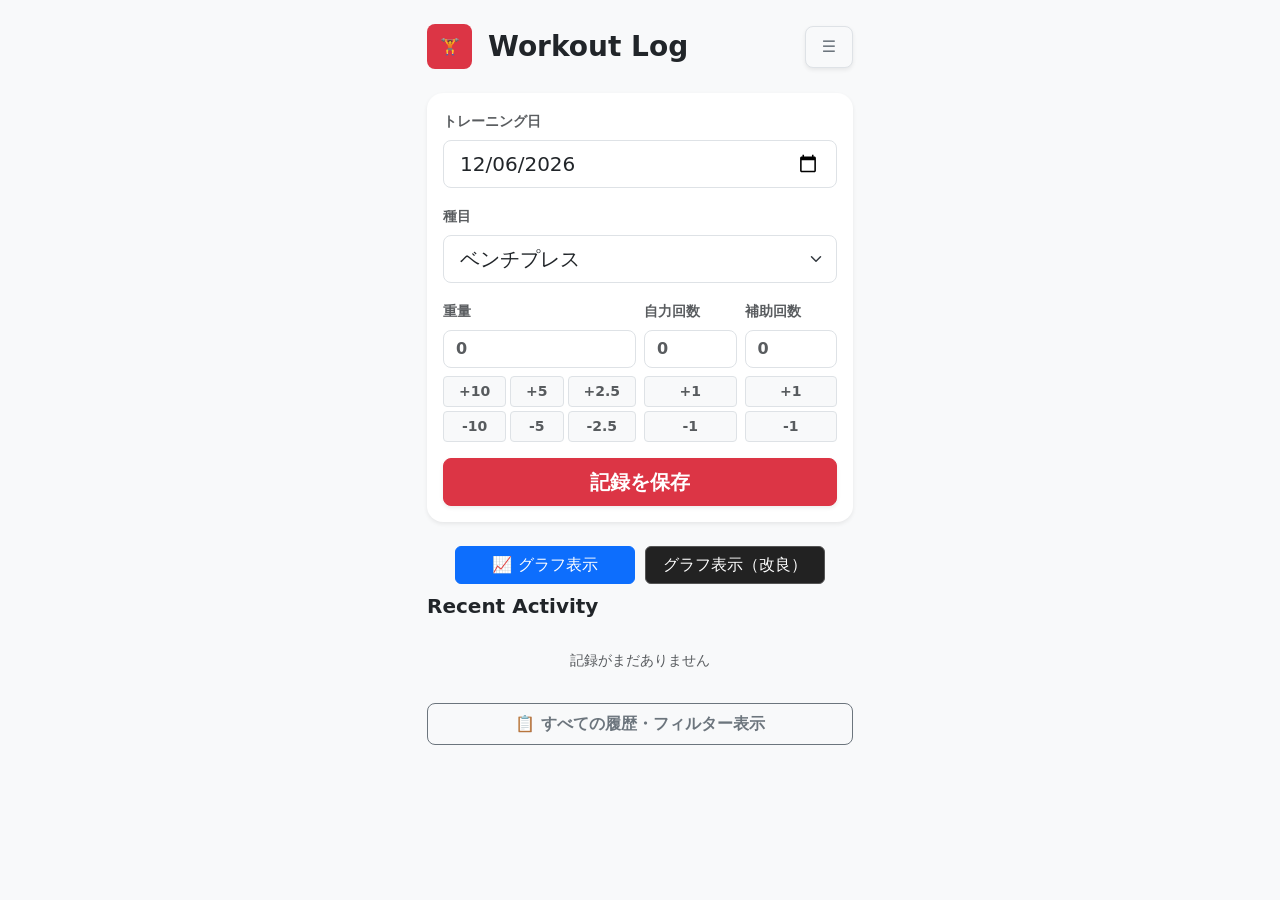
==== commit 02cf3fe9: "表示微修正" ====
--- a/index.html
+++ b/index.html
@@ -114,7 +114,7 @@
         <!-- 2. グラフ全画面表示ボタン -->
         <div class="button-group" style="display: flex; gap: 10px; justify-content: center; margin-bottom: 10px;">
             <button id="btn-fullscreen-original" class="btn btn-primary" style="flex: 1; max-width: 180px;" data-bs-toggle="modal"
-                data-bs-target="#chartModal">📈 グラフを全画面表示</button>
+                data-bs-target="#chartModal">📈 グラフ表示</button>
             <button id="btn-fullscreen-advanced" class="btn btn-dark"
                 style="background-color: #222; color: #fff; border: 1px solid #555; flex: 1; max-width: 180px;"
                 data-bs-toggle="modal" data-bs-target="#chartModalAdvanced">グラフ表示（改良）</button>
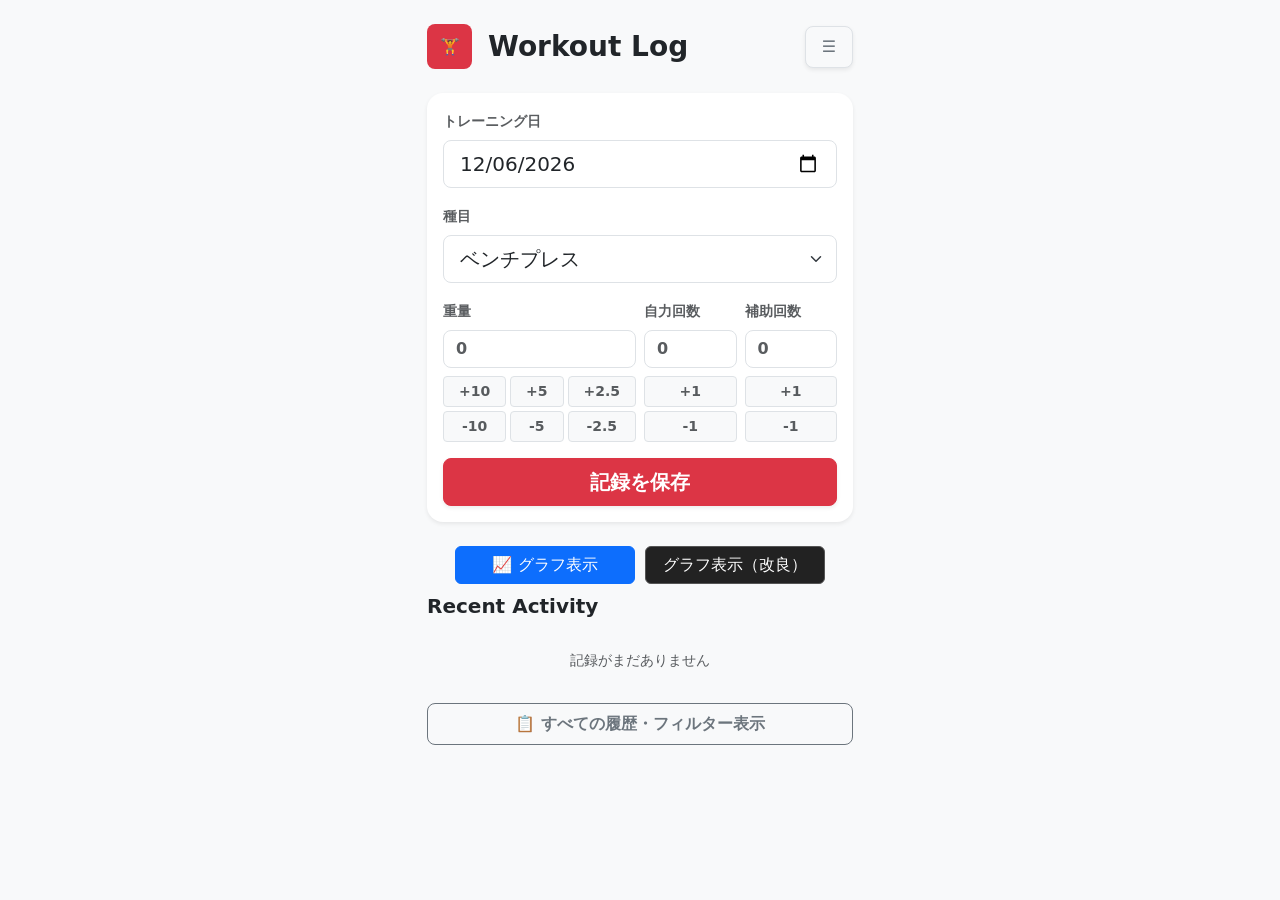
==== commit 91ed4439: "グラフ色変更、記録保存時に回数0でも保存できるように修正" ====
--- a/index.html
+++ b/index.html
@@ -113,8 +113,8 @@
 
         <!-- 2. グラフ全画面表示ボタン -->
         <div class="button-group" style="display: flex; gap: 10px; justify-content: center; margin-bottom: 10px;">
-            <button id="btn-fullscreen-original" class="btn btn-primary" style="flex: 1; max-width: 180px;" data-bs-toggle="modal"
-                data-bs-target="#chartModal">📈 グラフ表示</button>
+            <button id="btn-fullscreen-original" class="btn btn-primary" style="flex: 1; max-width: 180px;"
+                data-bs-toggle="modal" data-bs-target="#chartModal">📈 グラフ表示</button>
             <button id="btn-fullscreen-advanced" class="btn btn-dark"
                 style="background-color: #222; color: #fff; border: 1px solid #555; flex: 1; max-width: 180px;"
                 data-bs-toggle="modal" data-bs-target="#chartModalAdvanced">グラフ表示（改良）</button>
@@ -351,6 +351,31 @@
         </div>
     </div>
 
+    <!-- 更新チェック -->
+    <script>
+        if ('serviceWorker' in navigator) {
+            window.addEventListener('load', () => {
+                navigator.serviceWorker.register('sw.js')
+                    .then((registration) => {
+                        //console.log('Service Worker 登録成功');
+                        // アプリ起動時に常に更新チェックをかける
+                        registration.update();
+                    })
+                    .catch((error) => {
+                        console.error('Service Worker 登録失敗:', error);
+                    });
+            });
+
+            // 新しいService Workerに切り替わったら自動で画面を1回リロード
+            let refreshing = false;
+            navigator.serviceWorker.addEventListener('controllerchange', () => {
+                if (!refreshing) {
+                    refreshing = true;
+                    window.location.reload();
+                }
+            });
+        }
+    </script>
     <!-- 各種JavaScriptライブラリの読み込み -->
     <script src="js/app.js"></script>
     <script src="js/backup.js"></script>
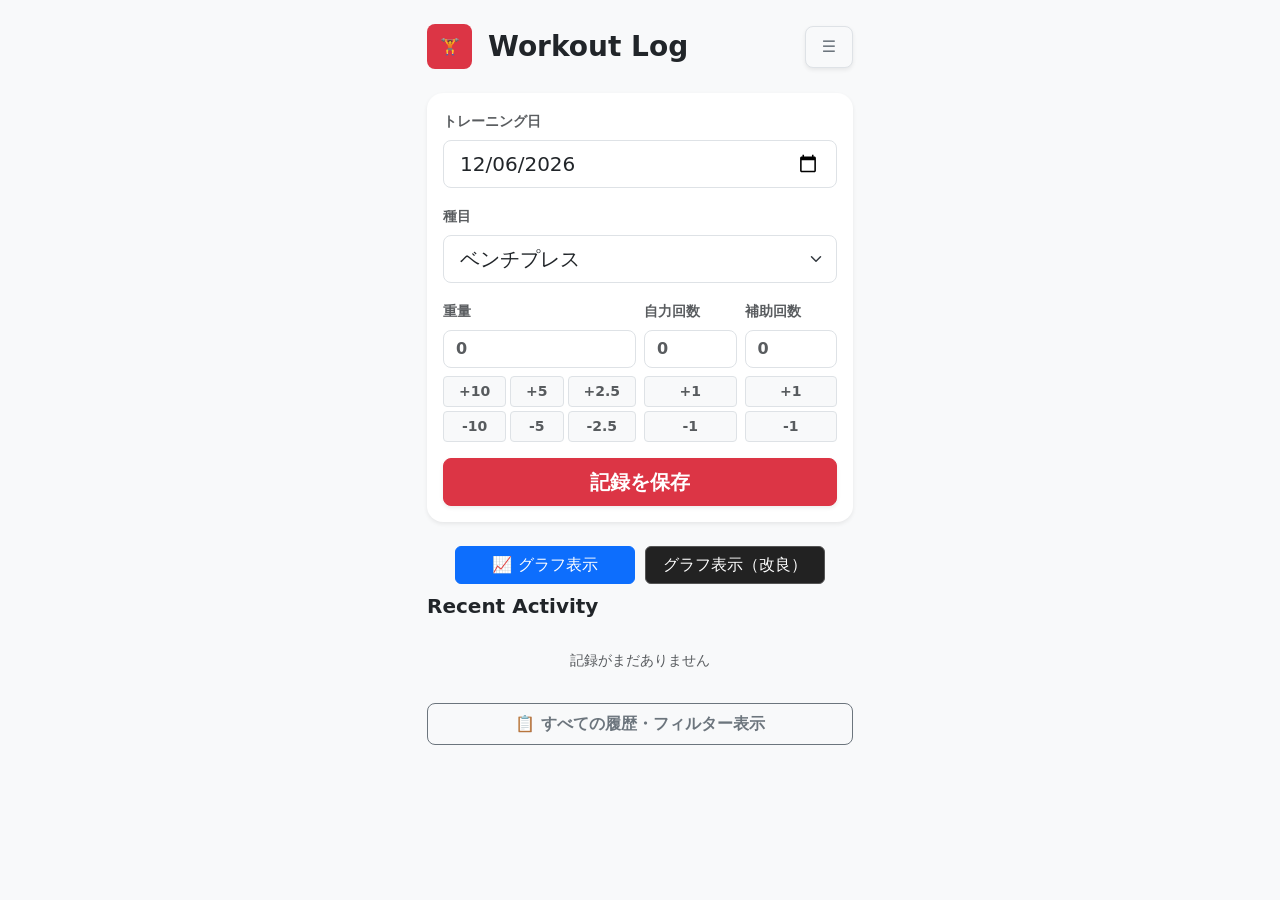
==== commit 026428c8: "更新処理修正" ====
--- a/index.html
+++ b/index.html
@@ -164,7 +164,7 @@
             <div class="modal-content border-0">
                 <div class="modal-header bg-dark text-white border-0 py-3">
                     <h5 class="modal-title fw-bold" id="modal-title-text">Analytics</h5>
-                    <button type="button" class="btn-close btn-close-white" data-bs-dismiss="modal"></button>
+                    <button type="button" class="btn-close btn-close-white" data-bs-dismiss="modal" data-bs-focus="false"></button>
                 </div>
                 <div class="modal-body bg-light p-3 d-flex flex-column">
 
@@ -230,7 +230,7 @@
                 <div class="modal-header bg-dark text-white border-0 py-3">
                     <h5 class="modal-title fw-bold">Analytics（改良版）</h5>
                     <!-- 🟢 onclickを排除し、Bootstrap標準のデータ属性のみで安全に閉じる -->
-                    <button type="button" class="btn-close btn-close-white" data-bs-dismiss="modal"></button>
+                    <button type="button" class="btn-close btn-close-white" data-bs-dismiss="modal" data-bs-focus="false"></button>
                 </div>
                 <div class="modal-body bg-light p-3 d-flex flex-column">
 
@@ -360,6 +360,13 @@
                         //console.log('Service Worker 登録成功');
                         // アプリ起動時に常に更新チェックをかける
                         registration.update();
+
+                        if (registration.waiting) {
+                            // 裏で待機していた最新版（新しい色）に主導権を切り替える合図を送る
+                            registration.waiting.postMessage({ action: 'skipWaiting' });
+                            // iOSの自動リロード無視バグを突破するために、100ミリ秒後に強制リロードをかける
+                            setTimeout(() => { window.location.reload(); }, 100);
+                        }
                     })
                     .catch((error) => {
                         console.error('Service Worker 登録失敗:', error);
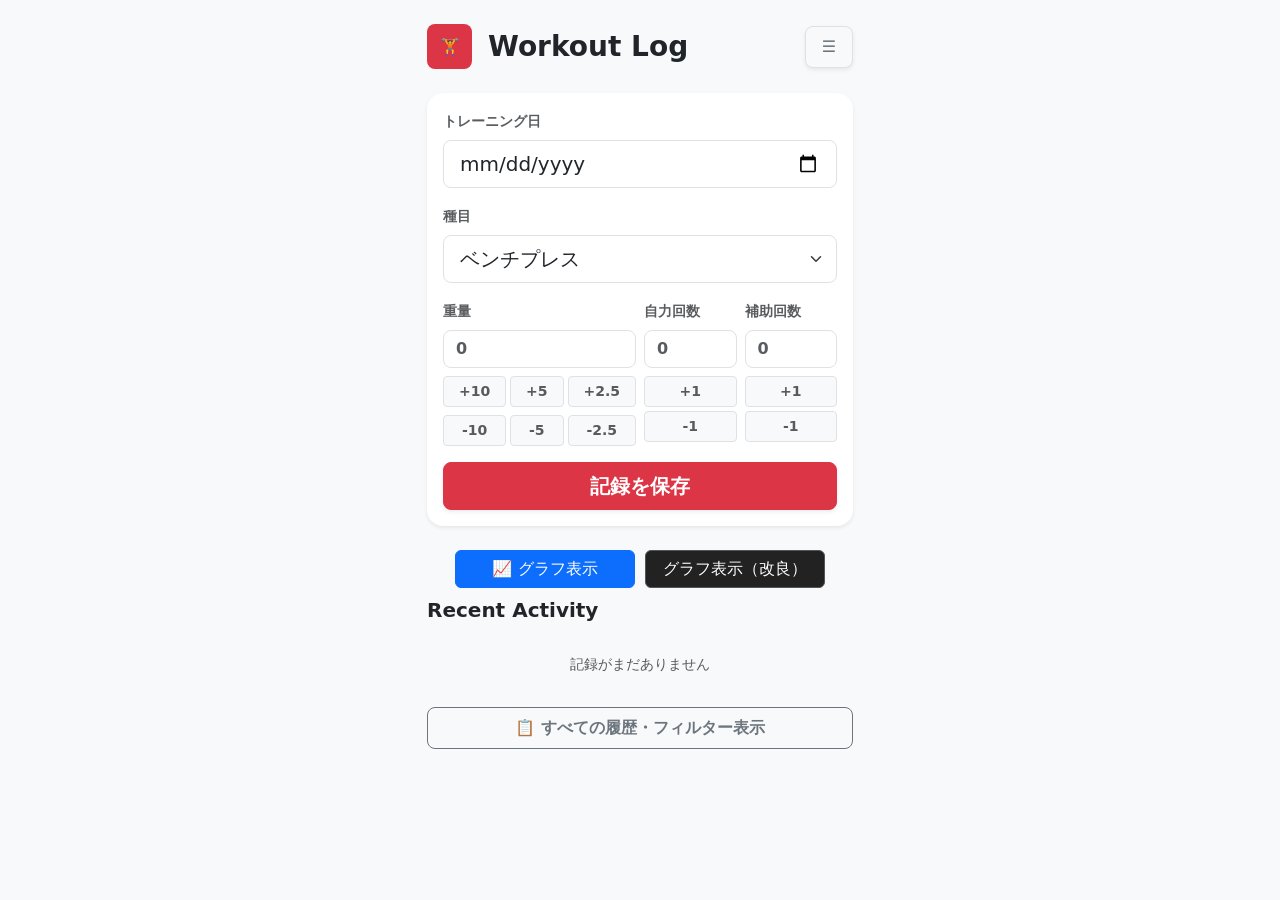
==== commit 018bbc10: "日付初期値をローカルタイムに変更、種目変更時に重量の値が変わるように修正" ====
--- a/index.html
+++ b/index.html
@@ -69,6 +69,7 @@
                             data-type="weight" data-amount="5">+5</button>
                         <button class="btn btn-light btn-sm flex-fill border text-muted fw-bold hold-btn"
                             data-type="weight" data-amount="2.5">+2.5</button>
+                        <div class="w-100 m-0 p-0"></div>
                         <button class="btn btn-light btn-sm flex-fill border text-muted fw-bold hold-btn"
                             data-type="weight" data-amount="-10">-10</button>
                         <button class="btn btn-light btn-sm flex-fill border text-muted fw-bold hold-btn"
